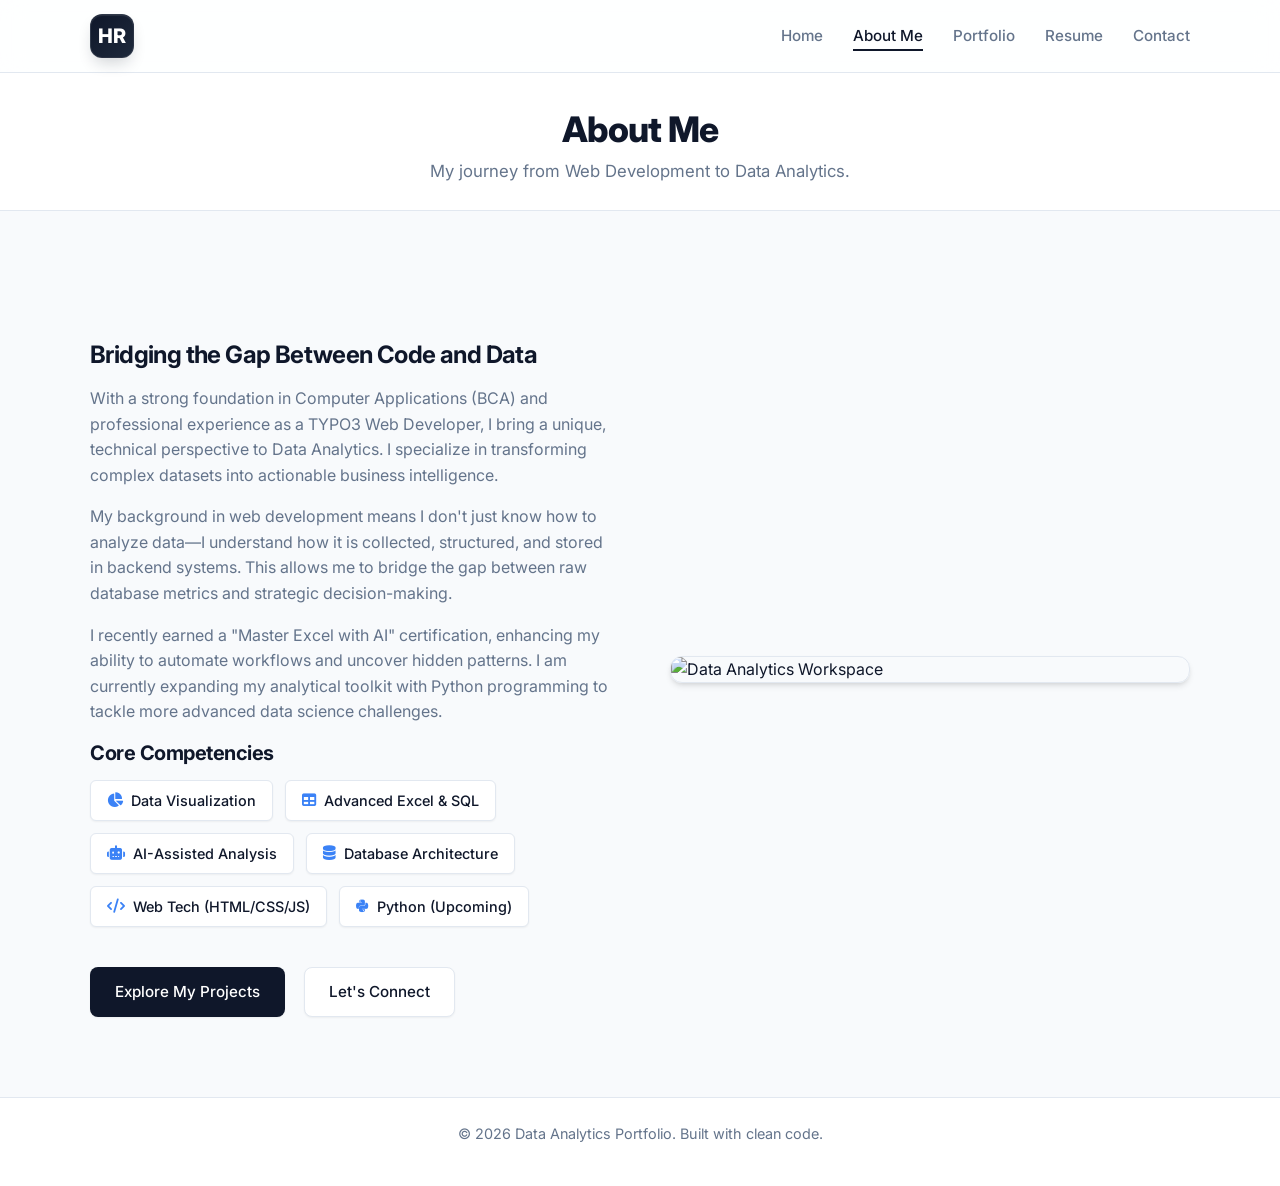
==== about.html @ 183b6f22 "Add files via upload" ====
<!DOCTYPE html>
<html lang="en">
<head>
    <meta charset="UTF-8">
    <meta name="viewport" content="width=device-width, initial-scale=1.0">
    <title>About Me | Harry Portfolio</title>
    <link rel="stylesheet" href="/style.css">
    <link rel="stylesheet" href="https://cdnjs.cloudflare.com/ajax/libs/font-awesome/6.4.0/css/all.min.css">
    <link href="https://fonts.googleapis.com/css2?family=Inter:wght@300;400;500;600;700;800&display=swap" rel="stylesheet">
</head>
<body>
    <!-- Header & Nav -->
    <header>
        <div class="container header-container">
            <a href="index.html" class="logo" aria-label="Home"><div class="logo-monogram">HR</div></a>
            <nav>
                <ul class="nav-links">
                    <li><a href="index.html">Home</a></li>
                    <li><a href="about.html">About Me</a></li>
                    <li><a href="portfolio.html">Portfolio</a></li>
                    <li><a href="resume.html">Resume</a></li>
                    <li><a href="contact.html">Contact</a></li>
                </ul>
                <div class="hamburger">
                    <i class="fas fa-bars"></i>
                </div>
            </nav>
        </div>
    </header>

    <!-- Main Content -->
    <main>
        <div class="page-header">
            <div class="container">
                <h1>About Me</h1>
                <p>My journey from Web Development to Data Analytics.</p>
            </div>
        </div>

        <section>
            <div class="container">
                <div class="about-grid">
                <div class="about-text">
                    <h3>Bridging the Gap Between Code and Data</h3>
                    <p>With a strong foundation in Computer Applications (BCA) and professional experience as a TYPO3 Web Developer, I bring a unique, technical perspective to Data Analytics. I specialize in transforming complex datasets into actionable business intelligence.</p>
                    
                    <p>My background in web development means I don't just know how to analyze data—I understand how it is collected, structured, and stored in backend systems. This allows me to bridge the gap between raw database metrics and strategic decision-making.</p>
                    
                    <p>I recently earned a "Master Excel with AI" certification, enhancing my ability to automate workflows and uncover hidden patterns. I am currently expanding my analytical toolkit with Python programming to tackle more advanced data science challenges.</p>

                    <div class="skills">
                        <h4>Core Competencies</h4>
                        <ul class="skills-list">
                            <li><i class="fas fa-chart-pie"></i> Data Visualization</li>
                            <li><i class="fas fa-table"></i> Advanced Excel & SQL</li>
                            <li><i class="fas fa-robot"></i> AI-Assisted Analysis</li>
                            <li><i class="fas fa-database"></i> Database Architecture</li>
                            <li><i class="fas fa-code"></i> Web Tech (HTML/CSS/JS)</li>
                            <li><i class="fab fa-python"></i> Python (Upcoming)</li>
                        </ul>
                    </div>
                    
                    <div style="margin-top: 40px;">
                        <a href="portfolio.html" class="btn btn-primary">Explore My Projects</a>
                        <a href="contact.html" class="btn btn-outline" style="margin-left: 15px;">Let's Connect</a>
                    </div>
                </div>
                <div class="about-image">
                    <img src="https://images.unsplash.com/photo-1551434678-e076c223a692?ixlib=rb-4.0.3&auto=format&fit=crop&w=800&q=80" alt="Data Analytics Workspace" referrerpolicy="no-referrer">
                </div>
            </div>
        </div>
        </section>
    </main>

    <!-- Footer -->
    <footer>
        <div class="container">
            <p>&copy; 2026 Data Analytics Portfolio. Built with clean code.</p>
        </div>
    </footer>

    <script src="/script.js"></script>
</body>
</html>
---- style.css ----
/* CSS Variables for Theme - Clean, Professional Light Theme */
:root {
    --primary-color: #0F172A; /* Slate 900 - Very Deep Blue */
    --secondary-color: #3B82F6; /* Blue 500 */
    --accent-color: #0EA5E9; /* Sky 500 */
    --text-main: #0F172A; /* Slate 900 */
    --text-muted: #64748B; /* Slate 500 */
    --bg-main: #F8FAFC; /* Slate 50 */
    --bg-alt: #FFFFFF; /* Pure White */
    --border-color: #E2E8F0; /* Slate 200 */
    --transition: all 0.3s cubic-bezier(0.4, 0, 0.2, 1);
    
    /* Modern, softer shadows */
    --shadow-sm: 0 1px 2px 0 rgb(0 0 0 / 0.05);
    --shadow-md: 0 4px 6px -1px rgb(0 0 0 / 0.1), 0 2px 4px -2px rgb(0 0 0 / 0.1);
    --shadow-lg: 0 10px 15px -3px rgb(0 0 0 / 0.1), 0 4px 6px -4px rgb(0 0 0 / 0.1);
    --shadow-float: 0 20px 25px -5px rgb(0 0 0 / 0.1), 0 8px 10px -6px rgb(0 0 0 / 0.1);
}

/* Base Styles */
* {
    margin: 0;
    padding: 0;
    box-sizing: border-box;
}

body {
    font-family: 'Inter', -apple-system, BlinkMacSystemFont, "Segoe UI", Roboto, Helvetica, Arial, sans-serif;
    background-color: var(--bg-main);
    color: var(--text-main);
    line-height: 1.6;
    display: flex;
    flex-direction: column;
    min-height: 100vh;
    -webkit-font-smoothing: antialiased;
    -moz-osx-font-smoothing: grayscale;
}

main {
    flex: 1;
}

.container {
    width: 90%;
    max-width: 1100px;
    margin: 0 auto;
}

a {
    text-decoration: none;
    color: var(--secondary-color);
    transition: var(--transition);
}

a:hover {
    color: var(--primary-color);
}

img {
    max-width: 100%;
    height: auto;
    display: block;
}

h1, h2, h3, h4 {
    color: var(--text-main);
    font-weight: 700;
    line-height: 1.2;
    letter-spacing: -0.025em;
}

p {
    margin-bottom: 1rem;
    color: var(--text-muted);
}

/* Typography Scale */
h1 { font-size: 2.5rem; }
h2 { font-size: 2rem; margin-bottom: 1.5rem; }
h3 { font-size: 1.5rem; margin-bottom: 1rem; }
h4 { font-size: 1.25rem; margin-bottom: 0.5rem; }

section {
    padding: 80px 0;
}

/* Page Headers (e.g., About, Portfolio, Contact) */
.page-header {
    background-color: var(--bg-alt);
    color: var(--text-main);
    padding: 35px 0 25px;
    text-align: center;
    margin-bottom: 30px;
    border-bottom: 1px solid var(--border-color);
}

.page-header h1 {
    font-size: 2.2rem;
    font-weight: 800;
    color: var(--primary-color);
    margin-bottom: 8px;
}

.page-header p {
    font-size: 1.05rem;
    color: var(--text-muted);
    max-width: 700px;
    margin: 0 auto;
}


/* Buttons */
.btn {
    display: inline-flex;
    align-items: center;
    justify-content: center;
    padding: 12px 24px;
    border-radius: 8px;
    font-weight: 500;
    font-size: 0.95rem;
    cursor: pointer;
    transition: var(--transition);
    text-align: center;
}

.btn i {
    margin-right: 8px;
}

.btn-primary {
    background-color: var(--primary-color);
    color: var(--bg-alt);
    box-shadow: var(--shadow-sm);
    border: 1px solid transparent;
}

.btn-primary:hover {
    background-color: #1E293B; /* Slightly lighter than slate 900 */
    color: var(--bg-alt);
    transform: translateY(-2px);
    box-shadow: var(--shadow-md);
}

.btn-outline {
    background-color: var(--bg-alt);
    color: var(--text-main);
    border: 1px solid var(--border-color);
    box-shadow: var(--shadow-sm);
}

.btn-outline:hover {
    background-color: var(--bg-main);
    border-color: #CBD5E1;
    transform: translateY(-2px);
    box-shadow: var(--shadow-md);
}

/* Header & Navigation */
header {
    background-color: rgba(255, 255, 255, 0.85); /* Slightly transparent */
    backdrop-filter: blur(12px); /* Blurred frosted glass effect */
    -webkit-backdrop-filter: blur(12px);
    border-bottom: 1px solid var(--border-color);
    position: sticky;
    top: 0;
    z-index: 1000;
}

.header-container {
    display: flex;
    justify-content: space-between;
    align-items: center;
    height: 72px;
}

.logo {
    display: inline-block;
    transition: var(--transition);
    text-decoration: none;
}

.logo:hover {
    transform: translateY(-2px);
}

.logo-monogram {
    display: flex;
    align-items: center;
    justify-content: center;
    width: 44px;
    height: 44px;
    background: linear-gradient(135deg, var(--primary-color) 0%, #1E293B 100%);
    color: #ffffff;
    border-radius: 12px;
    font-size: 1.25rem;
    font-weight: 800;
    letter-spacing: 0.5px;
    box-shadow: 0 8px 16px -4px rgba(15, 23, 42, 0.2), inset 0 1px 1px rgba(255, 255, 255, 0.1);
    border: 1px solid rgba(255, 255, 255, 0.1);
    position: relative;
    overflow: hidden;
}

.logo-monogram::after {
    content: '';
    position: absolute;
    top: 0;
    left: -100%;
    width: 50%;
    height: 100%;
    background: linear-gradient(90deg, transparent, rgba(255,255,255,0.2), transparent);
    transform: skewX(-20deg);
    transition: left 0.5s ease;
}

.logo:hover .logo-monogram::after {
    left: 150%;
}


.nav-links {
    display: flex;
    gap: 30px;
    list-style: none;
}

.nav-links a {
    font-size: 0.95rem;
    font-weight: 500;
    color: var(--text-muted);
    position: relative;
    padding: 4px 0;
}

.nav-links a::after {
    content: '';
    position: absolute;
    bottom: -2px;
    left: 0;
    width: 0%;
    height: 2px;
    background-color: var(--primary-color);
    transition: var(--transition);
}

.nav-links a:hover, .nav-links a.active {
    color: var(--primary-color);
}

.nav-links a:hover::after, .nav-links a.active::after {
    width: 100%;
}

.hamburger {
    display: none;
    font-size: 1.5rem;
    cursor: pointer;
    color: var(--text-main);
}

/* Hero Section */
.hero {
    min-height: calc(100vh - 72px);
    display: flex;
    align-items: center;
    background: var(--bg-alt);
    position: relative;
    overflow: hidden;
}

/* Subtle modern background accent */
.hero::before {
    content: '';
    position: absolute;
    top: -100px;
    right: -100px;
    width: 400px;
    height: 400px;
    border-radius: 50%;
    background: radial-gradient(circle, rgba(59, 130, 246, 0.08) 0%, rgba(255,255,255,0) 70%);
    z-index: 0;
}

.hero-content {
    display: flex;
    align-items: center;
    justify-content: space-between;
    gap: 60px;
    position: relative;
    z-index: 1;
}

.hero-text {
    flex: 1;
}

.hero-text h1 {
    font-size: 3.5rem;
    line-height: 1.1;
    margin-bottom: 24px;
    color: var(--primary-color);
    font-weight: 800;
    letter-spacing: -0.03em;
}

.hero-text p {
    font-size: 1.125rem;
    color: var(--text-muted);
    margin-bottom: 32px;
    max-width: 500px;
}

.hero-image {
    flex: 1;
    display: flex;
    justify-content: flex-end;
}

.hero-image img {
    border-radius: 12px;
    box-shadow: var(--shadow-lg);
    max-height: 500px;
    object-fit: cover;
    border: 1px solid var(--border-color);
}

/* About Section */
.about-grid {
    display: flex;
    align-items: center;
    gap: 60px;
}

.about-image {
    flex: 1;
}

.about-image img {
    width: 100%;
    border-radius: 12px;
    box-shadow: var(--shadow-md);
    border: 1px solid var(--border-color);
}

.about-text {
    flex: 1;
}

.about-text h3 {
    margin-top: 20px;
}

.skills-list {
    list-style: none;
    display: flex;
    flex-wrap: wrap;
    gap: 12px;
    margin-top: 15px;
    margin-bottom: 30px;
}

.skills-list li {
    display: flex;
    align-items: center;
    gap: 8px;
    font-weight: 500;
    font-size: 0.9rem;
    background: var(--bg-alt);
    padding: 8px 16px;
    border-radius: 6px;
    border: 1px solid var(--border-color);
    box-shadow: var(--shadow-sm);
    transition: var(--transition);
}

.skills-list li:hover {
    transform: translateY(-2px);
    box-shadow: var(--shadow-md);
    border-color: #CBD5E1;
}

.skills-list i {
    color: var(--secondary-color);
}

/* Portfolio/Grid */
.grid {
    display: grid;
    grid-template-columns: repeat(auto-fit, minmax(280px, 1fr));
    gap: 30px;
}

.card {
    background: var(--bg-alt);
    border-radius: 12px;
    overflow: hidden;
    transition: var(--transition);
    border: 1px solid var(--border-color);
    display: flex;
    flex-direction: column;
    box-shadow: var(--shadow-sm);
}

.card:hover {
    transform: translateY(-4px);
    box-shadow: var(--shadow-lg);
    border-color: #CBD5E1;
}

.card img {
    width: 100%;
    height: 200px;
    object-fit: cover;
    border-bottom: 1px solid var(--border-color);
    transition: transform 0.5s ease;
}

.card:hover img {
    transform: scale(1.03);
}

.card-img-wrapper {
    overflow: hidden;
}

.card-content {
    padding: 24px;
    flex: 1;
    display: flex;
    flex-direction: column;
}

.card-content h3 {
    font-size: 1.25rem;
    margin-bottom: 12px;
}

.tags {
    margin-top: auto;
    display: flex;
    flex-wrap: wrap;
    gap: 8px;
    padding-top: 15px;
}

.tags span {
    background-color: var(--bg-main);
    color: var(--text-muted);
    font-size: 0.8rem;
    font-weight: 500;
    padding: 4px 10px;
    border-radius: 4px;
    border: 1px solid var(--border-color);
}

/* Resume/Timeline */
.resume-grid {
    display: grid;
    grid-template-columns: repeat(auto-fit, minmax(280px, 1fr));
    gap: 50px;
}

.timeline {
    border-left: 2px solid var(--border-color);
    padding-left: 30px;
    margin-top: 20px;
}

.timeline-item {
    position: relative;
    margin-bottom: 30px;
    background: var(--bg-alt);
    padding: 24px;
    border-radius: 12px;
    box-shadow: var(--shadow-sm);
    border: 1px solid var(--border-color);
    transition: var(--transition);
}

.timeline-item:hover {
    transform: translateY(-2px);
    box-shadow: var(--shadow-md);
    border-color: #CBD5E1;
}

.timeline-item::before {
    content: '';
    position: absolute;
    left: -37px;
    top: 28px;
    width: 12px;
    height: 12px;
    border-radius: 50%;
    background: var(--bg-alt);
    border: 3px solid var(--secondary-color);
}

.timeline-item h4 {
    color: var(--primary-color);
    font-size: 1.15rem;
}

.timeline-item .company {
    font-weight: 600;
    color: var(--text-main);
    margin-bottom: 4px;
    font-size: 0.95rem;
}

.timeline-item .date {
    font-size: 0.85rem;
    color: var(--text-muted);
    margin-bottom: 15px;
    display: inline-block;
    background: var(--bg-main);
    padding: 2px 8px;
    border-radius: 4px;
    border: 1px solid var(--border-color);
}

.timeline-item p, .timeline-item ul {
    font-size: 0.95rem;
}

/* Contact Section */
.contact-grid {
    display: grid;
    grid-template-columns: 1fr 2fr;
    gap: 50px;
}

.contact-info {
    display: flex;
    flex-direction: column;
    gap: 20px;
}

.contact-card {
    background: var(--bg-alt);
    padding: 24px;
    border-radius: 12px;
    text-align: center;
    border: 1px solid var(--border-color);
    transition: var(--transition);
    box-shadow: var(--shadow-sm);
}

.contact-card:hover {
    transform: translateY(-4px);
    box-shadow: var(--shadow-md);
    border-color: #CBD5E1;
}

.contact-card i {
    font-size: 1.8rem;
    color: var(--secondary-color);
    margin-bottom: 16px;
}

.contact-card h4 {
    font-size: 1.1rem;
    color: var(--text-main);
}

.contact-card p, .contact-card a {
    color: var(--text-muted);
    font-size: 0.95rem;
}

.contact-form {
    background: var(--bg-alt);
    padding: 40px;
    border-radius: 12px;
    border: 1px solid var(--border-color);
    box-shadow: var(--shadow-sm);
    transition: var(--transition);
}

.contact-form:hover {
    box-shadow: var(--shadow-md);
}

.form-group {
    margin-bottom: 20px;
}

.form-group label {
    display: block;
    margin-bottom: 8px;
    font-weight: 500;
    color: var(--text-main);
    font-size: 0.9rem;
}

.form-group input,
.form-group textarea {
    width: 100%;
    padding: 12px 16px;
    border: 1px solid var(--border-color);
    border-radius: 8px;
    font-family: inherit;
    font-size: 1rem;
    background-color: var(--bg-main);
    color: var(--text-main);
    transition: var(--transition);
}

.form-group input:focus,
.form-group textarea:focus {
    outline: none;
    border-color: var(--secondary-color);
    box-shadow: 0 0 0 3px rgba(59, 130, 246, 0.15);
    background-color: var(--bg-alt);
}

/* Footer */
footer {
    background-color: var(--bg-alt);
    color: var(--text-muted);
    text-align: center;
    padding: 24px 0;
    border-top: 1px solid var(--border-color);
    font-size: 0.9rem;
}

/* Responsive */
@media (max-width: 768px) {
    .nav-links {
        display: none;
        flex-direction: column;
        position: absolute;
        top: 72px;
        left: 0;
        width: 100%;
        background-color: var(--bg-alt);
        padding: 20px 0;
        box-shadow: var(--shadow-md);
        border-bottom: 1px solid var(--border-color);
    }
    
    .nav-links.active {
        display: flex;
        align-items: center;
        gap: 15px;
    }
    
    .hamburger {
        display: block;
    }
    
    .hero-content {
        flex-direction: column;
        text-align: center;
        padding-top: 40px;
    }
    
    .hero-text h1 {
        font-size: 2.5rem;
    }
    
    .hero-text p {
        margin: 0 auto 30px;
    }
    
    .about-grid {
        flex-direction: column;
        gap: 40px;
    }
    
    .contact-grid {
        grid-template-columns: 1fr;
        gap: 40px;
    }
    
    .page-header {
        text-align: center;
        padding: 40px 0 30px;
    }
}
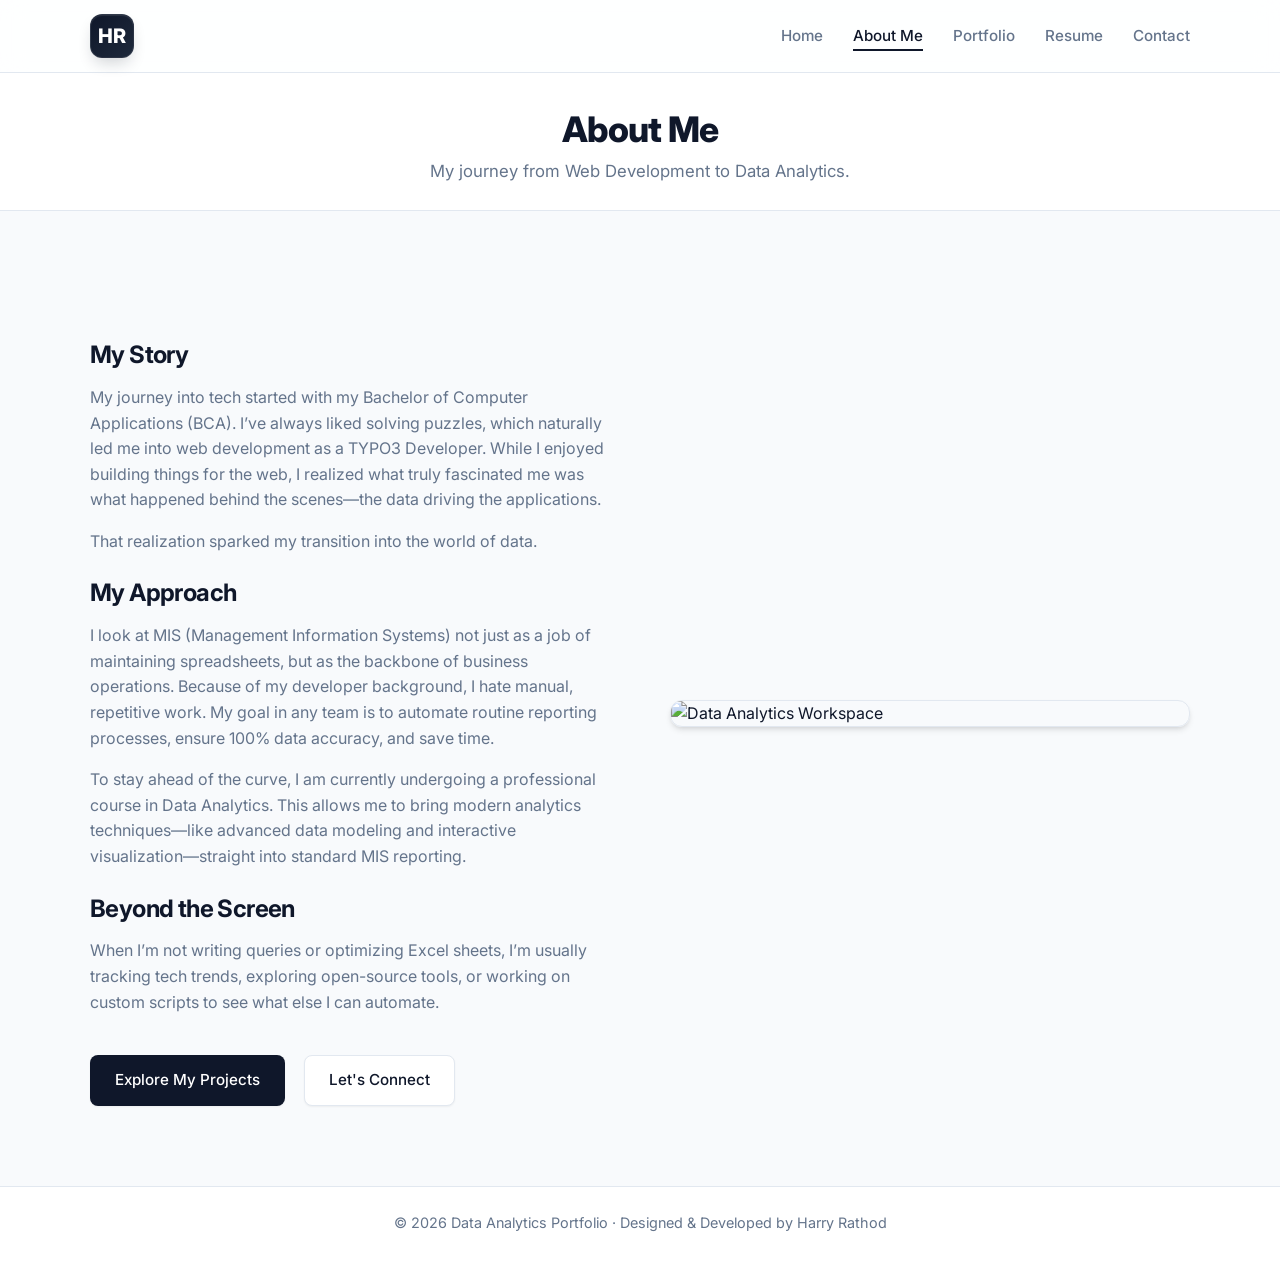
==== commit 833ad0a5: "Update about.html" ====
--- a/about.html
+++ b/about.html
@@ -3,8 +3,8 @@
 <head>
     <meta charset="UTF-8">
     <meta name="viewport" content="width=device-width, initial-scale=1.0">
-    <title>About Me | Harry Portfolio</title>
-    <link rel="stylesheet" href="/style.css">
+    <title>About Me | Data Analytics Portfolio</title>
+    <link rel="stylesheet" href="style.css">
     <link rel="stylesheet" href="https://cdnjs.cloudflare.com/ajax/libs/font-awesome/6.4.0/css/all.min.css">
     <link href="https://fonts.googleapis.com/css2?family=Inter:wght@300;400;500;600;700;800&display=swap" rel="stylesheet">
 </head>
@@ -41,24 +41,16 @@
             <div class="container">
                 <div class="about-grid">
                 <div class="about-text">
-                    <h3>Bridging the Gap Between Code and Data</h3>
-                    <p>With a strong foundation in Computer Applications (BCA) and professional experience as a TYPO3 Web Developer, I bring a unique, technical perspective to Data Analytics. I specialize in transforming complex datasets into actionable business intelligence.</p>
+                    <h3 style="margin-bottom: 15px;">My Story</h3>
+                    <p>My journey into tech started with my Bachelor of Computer Applications (BCA). I’ve always liked solving puzzles, which naturally led me into web development as a TYPO3 Developer. While I enjoyed building things for the web, I realized what truly fascinated me was what happened behind the scenes—the data driving the applications.</p>
+                    <p style="margin-bottom: 25px;">That realization sparked my transition into the world of data.</p>
                     
-                    <p>My background in web development means I don't just know how to analyze data—I understand how it is collected, structured, and stored in backend systems. This allows me to bridge the gap between raw database metrics and strategic decision-making.</p>
-                    
-                    <p>I recently earned a "Master Excel with AI" certification, enhancing my ability to automate workflows and uncover hidden patterns. I am currently expanding my analytical toolkit with Python programming to tackle more advanced data science challenges.</p>
+                    <h3 style="margin-bottom: 15px;">My Approach</h3>
+                    <p>I look at MIS (Management Information Systems) not just as a job of maintaining spreadsheets, but as the backbone of business operations. Because of my developer background, I hate manual, repetitive work. My goal in any team is to automate routine reporting processes, ensure 100% data accuracy, and save time.</p>
+                    <p style="margin-bottom: 25px;">To stay ahead of the curve, I am currently undergoing a professional course in Data Analytics. This allows me to bring modern analytics techniques—like advanced data modeling and interactive visualization—straight into standard MIS reporting.</p>
 
-                    <div class="skills">
-                        <h4>Core Competencies</h4>
-                        <ul class="skills-list">
-                            <li><i class="fas fa-chart-pie"></i> Data Visualization</li>
-                            <li><i class="fas fa-table"></i> Advanced Excel & SQL</li>
-                            <li><i class="fas fa-robot"></i> AI-Assisted Analysis</li>
-                            <li><i class="fas fa-database"></i> Database Architecture</li>
-                            <li><i class="fas fa-code"></i> Web Tech (HTML/CSS/JS)</li>
-                            <li><i class="fab fa-python"></i> Python (Upcoming)</li>
-                        </ul>
-                    </div>
+                    <h3 style="margin-bottom: 15px;">Beyond the Screen</h3>
+                    <p>When I’m not writing queries or optimizing Excel sheets, I’m usually tracking tech trends, exploring open-source tools, or working on custom scripts to see what else I can automate.</p>
                     
                     <div style="margin-top: 40px;">
                         <a href="portfolio.html" class="btn btn-primary">Explore My Projects</a>
@@ -76,10 +68,10 @@
     <!-- Footer -->
     <footer>
         <div class="container">
-            <p>&copy; 2026 Data Analytics Portfolio. Built with clean code.</p>
+            <p>&copy; 2026 Data Analytics Portfolio &middot; Designed &amp; Developed by Harry Rathod</p>
         </div>
     </footer>
 
-    <script src="/script.js"></script>
+    <script src="script.js"></script>
 </body>
 </html>
--- a/style.css
+++ b/style.css
@@ -407,6 +407,10 @@
     border-color: #CBD5E1;
 }
 
+.card:hover h3 {
+    color: var(--secondary-color);
+}
+
 .card img {
     width: 100%;
     height: 200px;
@@ -448,9 +452,24 @@
     color: var(--text-muted);
     font-size: 0.8rem;
     font-weight: 500;
-    padding: 4px 10px;
-    border-radius: 4px;
-    border: 1px solid var(--border-color);
+    padding: 6px 12px;
+    border-radius: 6px;
+    border: 1px solid var(--border-color);
+    transition: var(--transition);
+}
+
+.card:hover .tags span {
+    border-color: #BFDBFE;
+    background-color: #EFF6FF;
+    color: #1D4ED8;
+}
+
+.tags span:hover, .card:hover .tags span:hover {
+    background-color: var(--secondary-color);
+    color: var(--bg-alt);
+    border-color: var(--secondary-color);
+    transform: translateY(-2px);
+    box-shadow: var(--shadow-sm);
 }
 
 /* Resume/Timeline */
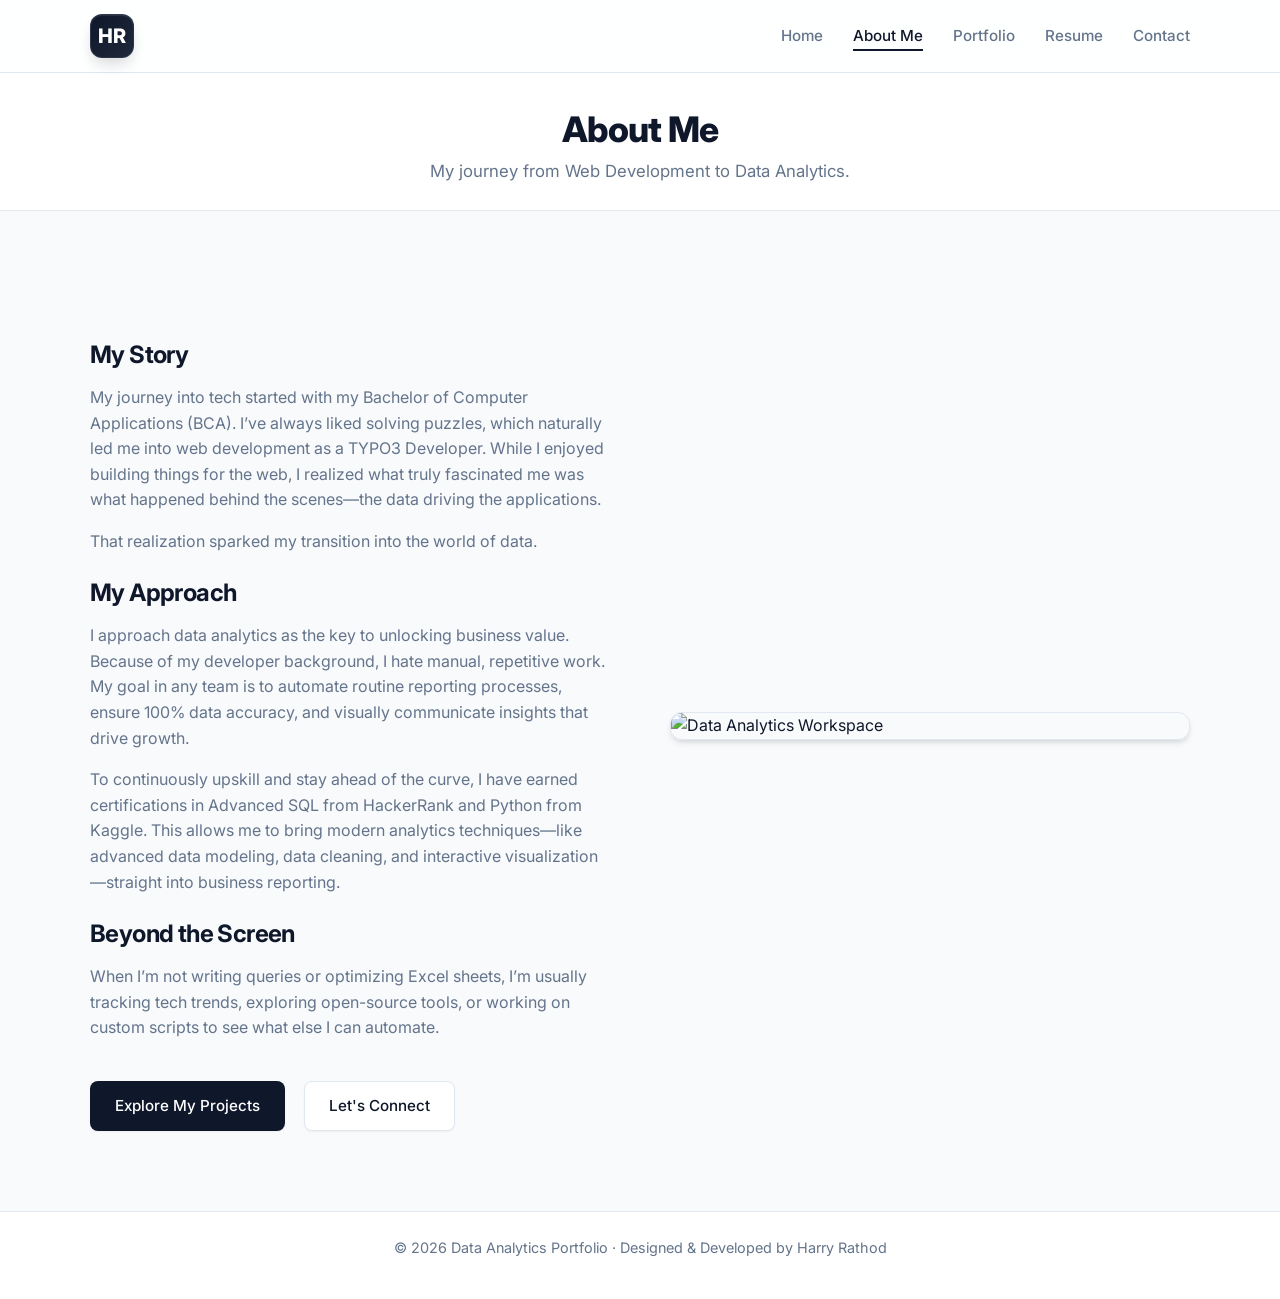
==== commit d30f48ce: "Update about.html" ====
--- a/about.html
+++ b/about.html
@@ -46,8 +46,8 @@
                     <p style="margin-bottom: 25px;">That realization sparked my transition into the world of data.</p>
                     
                     <h3 style="margin-bottom: 15px;">My Approach</h3>
-                    <p>I look at MIS (Management Information Systems) not just as a job of maintaining spreadsheets, but as the backbone of business operations. Because of my developer background, I hate manual, repetitive work. My goal in any team is to automate routine reporting processes, ensure 100% data accuracy, and save time.</p>
-                    <p style="margin-bottom: 25px;">To stay ahead of the curve, I am currently undergoing a professional course in Data Analytics. This allows me to bring modern analytics techniques—like advanced data modeling and interactive visualization—straight into standard MIS reporting.</p>
+                    <p>I approach data analytics as the key to unlocking business value. Because of my developer background, I hate manual, repetitive work. My goal in any team is to automate routine reporting processes, ensure 100% data accuracy, and visually communicate insights that drive growth.</p>
+                    <p style="margin-bottom: 25px;">To continuously upskill and stay ahead of the curve, I have earned certifications in Advanced SQL from HackerRank and Python from Kaggle. This allows me to bring modern analytics techniques—like advanced data modeling, data cleaning, and interactive visualization—straight into business reporting.</p>
 
                     <h3 style="margin-bottom: 15px;">Beyond the Screen</h3>
                     <p>When I’m not writing queries or optimizing Excel sheets, I’m usually tracking tech trends, exploring open-source tools, or working on custom scripts to see what else I can automate.</p>
